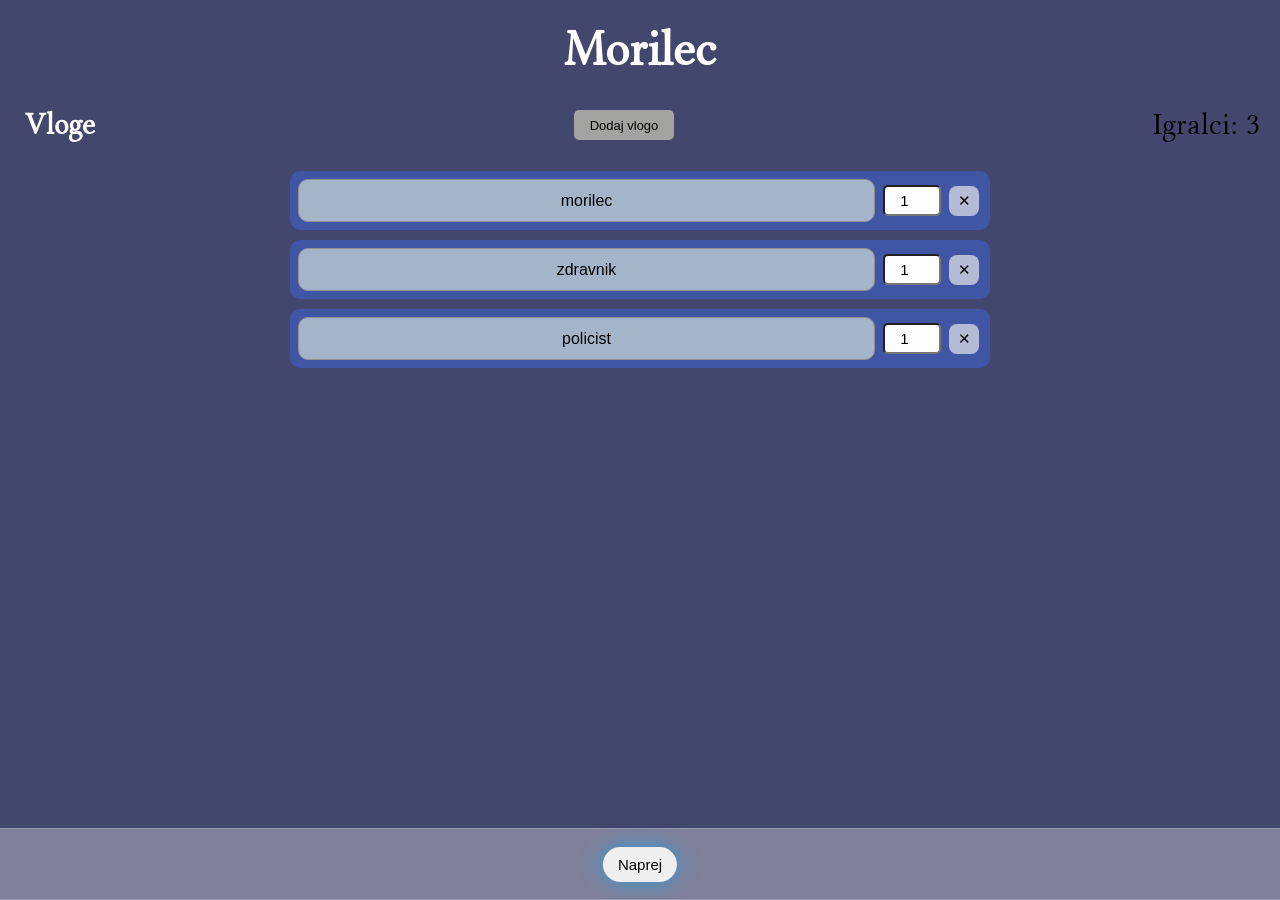
==== index.html @ f18c4da3 "Add files via upload" ====
<!DOCTYPE html>
<html lang="sl">
<head>
    <meta charset="UTF-8">
    <meta name="viewport" content="width=device-width, initial-scale=1.0">
    <title>Morilec</title>
    <link rel="stylesheet" href="mafija.css">
</head>

<body>
    <h1>Morilec</h1>

    <!-- Screen 1 -->
    <div id="page1" style="display:none;">
        <div class="job">
            <h2>Vloge</h2>
            <button id="new_job_button">Dodaj vlogo</button>
            <label id="how-many-players">Igralci: 3</label>
        </div>

        <div id="job-list"></div>
        <label id="label"></label>

        <div class="bottom-bg">
            <div class="nav_buttons">
                <button class="next_button">Naprej</button>
            </div>
        </div>
    </div>
    
    <!-- Screen 2 -->
    <div id="page2" style="display:none;">
        <div class="player_job">
            <div id="player-labels_game"></div>
            
            <div class="bottom-bg">
                <div class="nav_buttons">
                    <button class="previous_button">Nazaj</button>
                </div>
            </div>
        </div>
        <!-- Cards for reveal the jobs -->
        <div class="cards-container"></div>
        <div class="job_btn"></div>
    </div>

    <!-- New End Screen -->
    <div id="endScreen" style="display:none;">
        <div class="doneMsg">Vse vloge so razkrite!</div>
        <button id="new-game-btn" class="new-game-btn">Nova igra</button>
        <button id="add-player-btn" class="add-player-btn">Dodaj vloge</button>
    </div>

    <script src="mafija.js"></script>
</body>
</html>
---- mafija.css ----
@font-face {
    font-family: "MyFont";
    src: url("fonts/Libertinus_Serif_Display/LibertinusSerifDisplay-Regular.ttf") format("truetype");
    font-weight: normal;
    font-style: normal;
}

@media (min-width: 800px) {
    .job {
        display: flex;
        align-items: center;
        justify-content: center;
    }

    .job-entry {
        width: 700px;
        max-width: 700px;
        box-sizing: border-box;
        margin-left: auto;
        margin-right: auto;
    }

    #job-list {
        display: flex;
        flex-direction: column;
        align-items: center;
        justify-content: center;
    }

    h2 {
        margin: 30px 0px;
        text-align: center;
    }
}


body {
    font-family: "MyFont", sans-serif;
    /*background-color: rgb(70, 65, 103);*/
    /*background: linear-gradient(135deg, #3b3d59, #4a6189);*/
    background-color: #43466d;
    min-height: 100vh;
    margin: 0;
}

h1 {
    color: #fff;
    font-size: 50px;
    margin: 0;
    text-align: center;
    padding-top: 20px;
}

.job {
    display: flex;
    align-items: center;
    justify-content: space-between; /* spread out items */
    margin: 0; /* optional padding for left/right spacing */
}

h2 {
    text-align: center;
    margin-left: 25px;
    font-size: 30px;
    color: #fff;
}

#new_job_button {
    margin-left: 30px;
    margin-top: 2px;
    width: 100px;
    height: 30px;
    font-size: 13px;
    background-color: rgb(163, 163, 162);
    border: none;
    border-radius: 5px;
    transition: transform 0.2s ease;
}

#new_job_button:hover {
    transform: scale(1.02);
}

#new_job_button:active {
    transform: scale(0.98);
}

#how-many-players {
    font-size: 30px;
    margin-left: 30px;
    margin-right: 20px; /* push it to the right */
}

#job-list {
    display: grid;
    gap: 10px;
    margin-bottom: 100px;
}

.job-entry {
    display: flex;
    align-items: center;
    padding: 8px;
    gap: 5px;
    background-color: #3f67de80;
    border-radius: 10px;
    margin-left: 20px;
    margin-right: 20px;
    box-sizing: border-box;
    overflow: hidden;
}

.input-job { 
    flex: 1 1 auto;
    min-width: 80px;
    font-size: 16px;
    height: 31px;
    padding: 5px 10px;
    margin-right: 3px;
    border: 1px solid #929191;
    border-radius: 10px;
    background-color: #a4b5ca;
    outline: none;
    text-align: center;
}

.job-spinner {
    flex-shrink: 0;
    width: 50px;
    height: 25px;
    font-size: 15px;
    text-align: center;
    background-color: #fdfdfd;
    border-radius: 5px;
}

.remove {
    flex-shrink: 0;
    width: 30px;
    height: 30px;
    margin-left: 3px;
    margin-right: 3px;
    padding: 0;
    font-size: 15px;
    border: none;
    border-radius: 8px;
    cursor: pointer;
    background: #eeeeeea9;
    transition: transform 0.2s ease, background 0.2s ease;
}

.remove:hover {
    transform: scale(1.02);
}


/* Page 2 */
/* Cards for revealing job */

#page2 {
    display: flex;
    flex-direction: column;        /* stack card + OK button vertically */
    justify-content: center;       /* vertical center */
    align-items: center;           /* horizontal center */
    height: 100vh;                 /* full viewport height */
    box-sizing: border-box;
    overflow: hidden;              /* prevent scrolling */
    padding: 0;                    /* no extra space */
}

/* Cards container */
.cards-container {
    display: flex;
    justify-content: center;
    align-items: center;
    flex-wrap: wrap;
    gap: 20px;
}

/* OK button below the card */
.job_btn {
    margin-top: 20px;
    display: flex;
    justify-content: center;
}

/* The card itself */
.card {
    width: 250px;
    height: 350px;
    margin: 0;
    font-size: 24px;
    cursor: pointer;
    perspective: 1000px;
    user-select: none;
    -webkit-tap-highlight-color: transparent; 
    touch-action: manipulation;
}

/* Inner card flip animation */
.inner {
    transition: transform 0.6s;
    transform-style: preserve-3d;
    width: 100%;
    height: 100%;
}

.card.flipped .inner {
    transform: rotateX(180deg);
}

.front, .back {
    position: absolute;
    width: 100%;
    height: 100%;
    backface-visibility: hidden;
    display: flex;
    justify-content: center;
    align-items: center;
    background-color: #4792dd;
    border-radius: 20px;
}

.back {
    transform: rotateX(180deg);
    font-size: 40px;
}

.ok_button {
    margin-top: 10px;
    font-size: 15px;
    width: 35px;
    height: 35px;
}

#endScreen {
    display: flex;
    flex-direction: column;
    justify-content: center;
    align-items: center;
    height: 100vh;
    box-sizing: border-box;
    overflow: hidden;
    padding: 0 20px;
}

#endScreen .doneMsg {
    font-size: 30px;
    font-weight: bold;
    text-align: center;
    margin: 0 0 50px 0;
}


.new-game-btn,
.add-player-btn {
    display: block;
    margin: 8px auto;
    height: 45px;
    padding: 10px 16px;
    font-size: 18px;
    cursor: pointer;
    border: none;
    border-radius: 8px;
    background-color: #6fade3;
}

/* Bottom line */
.bottom-bg {
    position: fixed;
    bottom: 0;
    left: 50%;
    transform: translateX(-50%);
    padding: 35px;
    border-radius: 10px;
    width: 100%;
    max-width: 100%;
    background: rgba(255, 255, 255, 0.313);
    border: 1px solid rgba(255,255,255,0.2);
}

.nav_buttons {
    position: fixed;
    bottom: 17.5px;
    left: 50%;
    transform: translateX(-50%);
    display: flex;
    gap: 8px;
}

.nav_buttons button {
    height: 35px;
    font-size: 15px;
    color: #000;
    border: none;
    padding: 0 15px;
    border-radius: 20px;
    cursor: pointer;
    transition: 0.3s;
    box-shadow: 0 0 20px rgba(0, 170, 255, 0.6);
}
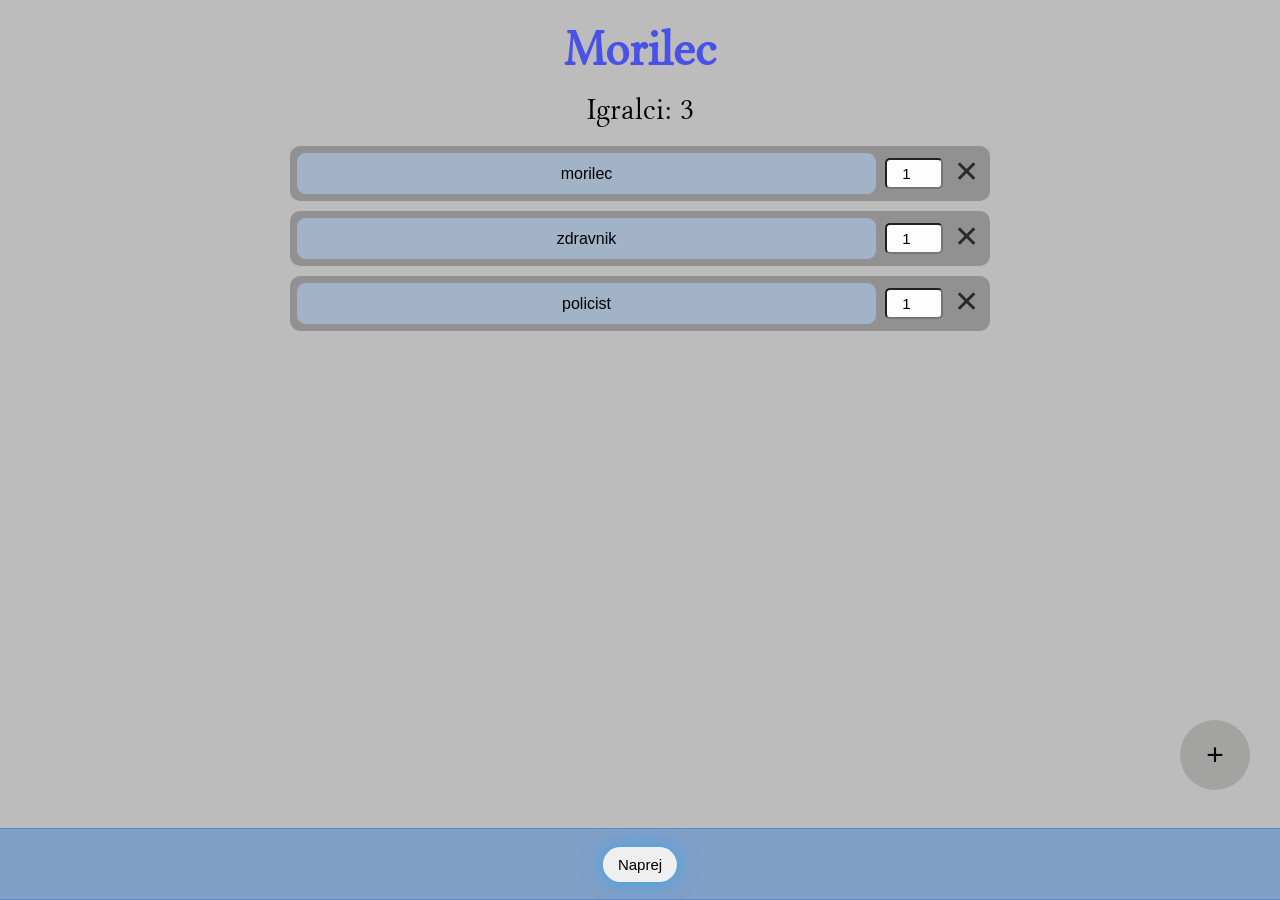
==== commit 97f83f13: "Folder deleted" ====
--- a/index.html
+++ b/index.html
@@ -13,8 +13,7 @@
     <!-- Screen 1 -->
     <div id="page1" style="display:none;">
         <div class="job">
-            <h2>Vloge</h2>
-            <button id="new_job_button">Dodaj vlogo</button>
+            <button id="new_job_button">+</button>
             <label id="how-many-players">Igralci: 3</label>
         </div>
 
--- a/mafija.css
+++ b/mafija.css
@@ -38,13 +38,13 @@
     font-family: "MyFont", sans-serif;
     /*background-color: rgb(70, 65, 103);*/
     /*background: linear-gradient(135deg, #3b3d59, #4a6189);*/
-    background-color: #43466d;
+    background-color: #bcbcbc;
     min-height: 100vh;
     margin: 0;
 }
 
 h1 {
-    color: #fff;
+    color: #4951e7;
     font-size: 50px;
     margin: 0;
     text-align: center;
@@ -54,26 +54,30 @@
 .job {
     display: flex;
     align-items: center;
-    justify-content: space-between; /* spread out items */
-    margin: 0; /* optional padding for left/right spacing */
+    justify-content: center; /* spread out items */
+    margin-bottom: 20px;
+    margin-top: 15px;;
 }
 
 h2 {
     text-align: center;
     margin-left: 25px;
     font-size: 30px;
-    color: #fff;
-}
-
+    color: #000000;
+}
+
+/* FAB button */
 #new_job_button {
-    margin-left: 30px;
-    margin-top: 2px;
-    width: 100px;
-    height: 30px;
-    font-size: 13px;
+    position: fixed;
+    right: 30px;
+    bottom: 110px;
+    width: 70px;
+    height: 70px;
+    font-size: 30px;
     background-color: rgb(163, 163, 162);
+    color: rgb(0, 0, 0);
     border: none;
-    border-radius: 5px;
+    border-radius: 100%;
     transition: transform 0.2s ease;
 }
 
@@ -87,8 +91,7 @@
 
 #how-many-players {
     font-size: 30px;
-    margin-left: 30px;
-    margin-right: 20px; /* push it to the right */
+
 }
 
 #job-list {
@@ -100,12 +103,12 @@
 .job-entry {
     display: flex;
     align-items: center;
-    padding: 8px;
+    padding: 6px;
     gap: 5px;
-    background-color: #3f67de80;
+    background-color: #7c7c7ea9;
     border-radius: 10px;
-    margin-left: 20px;
-    margin-right: 20px;
+    margin-left: 30px;
+    margin-right: 30px;
     box-sizing: border-box;
     overflow: hidden;
 }
@@ -119,7 +122,7 @@
     margin-right: 3px;
     border: 1px solid #929191;
     border-radius: 10px;
-    background-color: #a4b5ca;
+    background-color: #a2b3c8;
     outline: none;
     text-align: center;
 }
@@ -140,12 +143,14 @@
     height: 30px;
     margin-left: 3px;
     margin-right: 3px;
+    margin-bottom: 10px;
     padding: 0;
-    font-size: 15px;
+    font-size: 30px;
     border: none;
     border-radius: 8px;
     cursor: pointer;
-    background: #eeeeeea9;
+    color: rgb(42, 42, 42);
+    background: none;
     transition: transform 0.2s ease, background 0.2s ease;
 }
 
@@ -239,16 +244,21 @@
     justify-content: center;
     align-items: center;
     height: 100vh;
-    box-sizing: border-box;
-    overflow: hidden;
-    padding: 0 20px;
-}
-
-#endScreen .doneMsg {
+    width: 100vw;
+    position: absolute;
+    top: 0;
+    left: 0;
+}
+
+.doneMsg {
     font-size: 30px;
     font-weight: bold;
     text-align: center;
-    margin: 0 0 50px 0;
+    margin: 0 0 30px 0;
+}
+
+.doneMsg {
+    color: black;
 }
 
 
@@ -263,6 +273,7 @@
     border: none;
     border-radius: 8px;
     background-color: #6fade3;
+    color: #000;
 }
 
 /* Bottom line */
@@ -275,8 +286,8 @@
     border-radius: 10px;
     width: 100%;
     max-width: 100%;
-    background: rgba(255, 255, 255, 0.313);
-    border: 1px solid rgba(255,255,255,0.2);
+    background: rgba(4, 96, 225, 0.313);
+    border: 1px solid rgba(4, 96, 225, 0.313);
 }
 
 .nav_buttons {
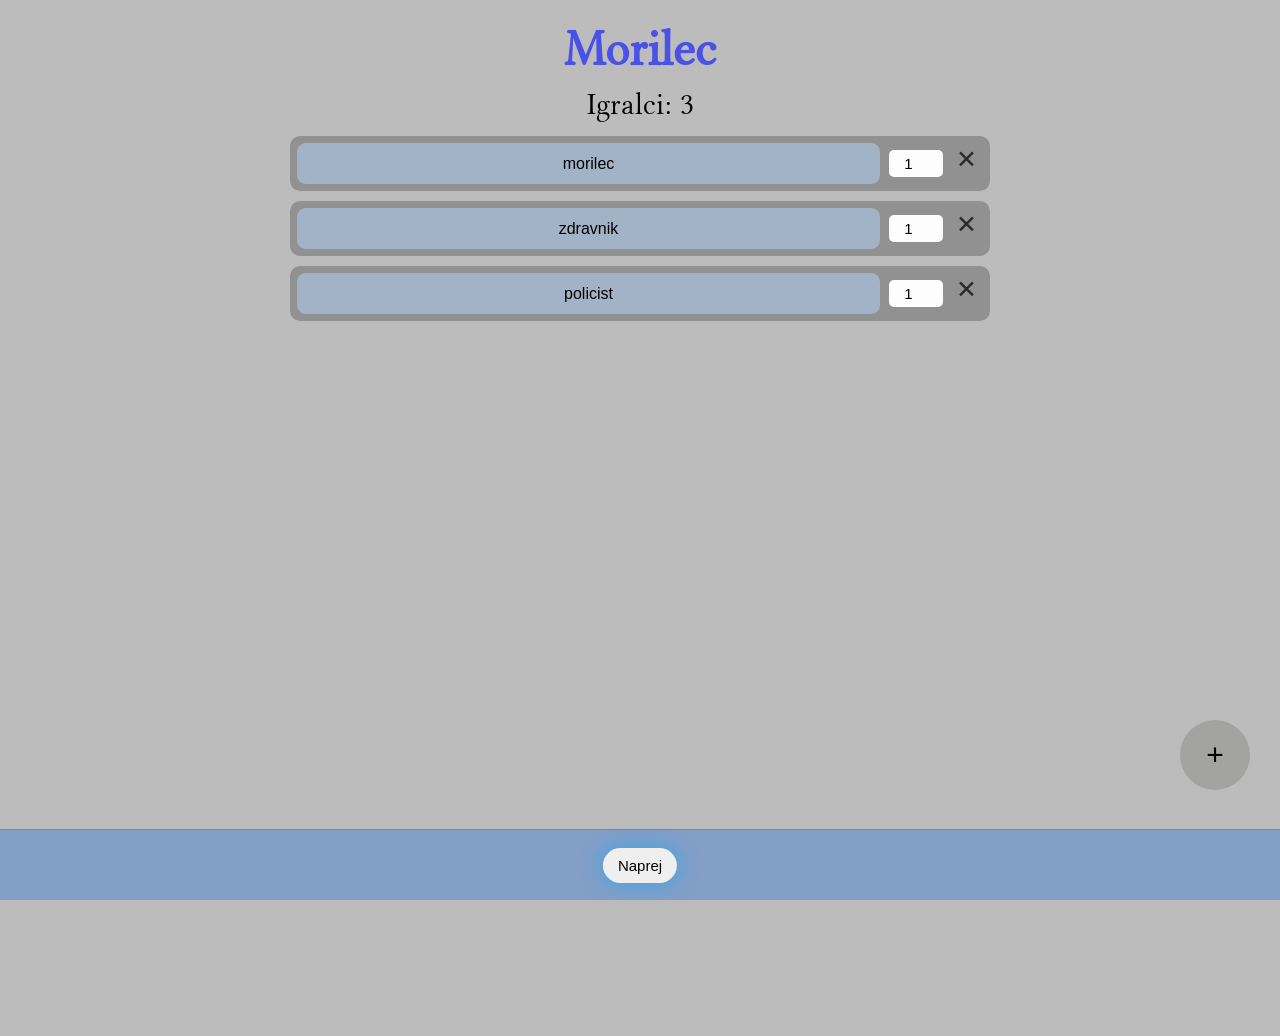
==== commit c972fe2b: "Overflow fix and ok button" ====
--- a/index.html
+++ b/index.html
@@ -11,11 +11,9 @@
     <h1>Morilec</h1>
 
     <!-- Screen 1 -->
+    <label id="how-many-players" style="display: block;">Igralci: 3</label>
     <div id="page1" style="display:none;">
-        <div class="job">
-            <button id="new_job_button">+</button>
-            <label id="how-many-players">Igralci: 3</label>
-        </div>
+        <button id="new_job_button">+</button>
 
         <div id="job-list"></div>
         <label id="label"></label>
--- a/mafija.css
+++ b/mafija.css
@@ -6,12 +6,6 @@
 }
 
 @media (min-width: 800px) {
-    .job {
-        display: flex;
-        align-items: center;
-        justify-content: center;
-    }
-
     .job-entry {
         width: 700px;
         max-width: 700px;
@@ -33,6 +27,25 @@
     }
 }
 
+html, body {
+  margin: 0;
+  padding: 0;
+  height: 100%;
+  overflow: hidden; /* stop any global scroll */
+}
+
+/* Page container can scroll internally */
+#page1, #page2, #endScreen {
+  width: 100%;
+  height: 100vh;
+  overflow-y: auto; /* allow scroll inside the page content */
+  box-sizing: border-box;
+}
+
+#page1 {
+     padding-bottom: 350px;
+}
+
 
 body {
     font-family: "MyFont", sans-serif;
@@ -49,14 +62,6 @@
     margin: 0;
     text-align: center;
     padding-top: 20px;
-}
-
-.job {
-    display: flex;
-    align-items: center;
-    justify-content: center; /* spread out items */
-    margin-bottom: 20px;
-    margin-top: 15px;;
 }
 
 h2 {
@@ -91,7 +96,9 @@
 
 #how-many-players {
     font-size: 30px;
-
+    text-align: center;
+    padding-top: 10px;
+    padding-bottom: 15px;
 }
 
 #job-list {
@@ -135,6 +142,7 @@
     text-align: center;
     background-color: #fdfdfd;
     border-radius: 5px;
+    border: none;
 }
 
 .remove {
@@ -143,9 +151,9 @@
     height: 30px;
     margin-left: 3px;
     margin-right: 3px;
-    margin-bottom: 10px;
+    margin-bottom: 8px;
     padding: 0;
-    font-size: 30px;
+    font-size: 25px;
     border: none;
     border-radius: 8px;
     cursor: pointer;
@@ -158,19 +166,16 @@
     transform: scale(1.02);
 }
 
-
 /* Page 2 */
-/* Cards for revealing job */
-
 #page2 {
     display: flex;
-    flex-direction: column;        /* stack card + OK button vertically */
-    justify-content: center;       /* vertical center */
-    align-items: center;           /* horizontal center */
-    height: 100vh;                 /* full viewport height */
+    flex-direction: column;
+    justify-content: center;
+    align-items: center;
+    height: 90vh;
     box-sizing: border-box;
-    overflow: hidden;              /* prevent scrolling */
-    padding: 0;                    /* no extra space */
+    overflow: hidden;
+    padding: 0;
 }
 
 /* Cards container */
@@ -180,6 +185,7 @@
     align-items: center;
     flex-wrap: wrap;
     gap: 20px;
+    overflow: hidden;
 }
 
 /* OK button below the card */
@@ -233,9 +239,11 @@
 
 .ok_button {
     margin-top: 10px;
-    font-size: 15px;
-    width: 35px;
-    height: 35px;
+    font-size: 18px;
+    width: 100px;
+    height: 40px;
+    border-width: 1.3px;
+    border-radius: 6px;
 }
 
 #endScreen {
@@ -243,11 +251,12 @@
     flex-direction: column;
     justify-content: center;
     align-items: center;
-    height: 100vh;
+    height: 90vh;
     width: 100vw;
     position: absolute;
     top: 0;
     left: 0;
+    overflow: hidden;
 }
 
 .doneMsg {
@@ -278,16 +287,15 @@
 
 /* Bottom line */
 .bottom-bg {
-    position: fixed;
-    bottom: 0;
-    left: 50%;
-    transform: translateX(-50%);
-    padding: 35px;
-    border-radius: 10px;
-    width: 100%;
-    max-width: 100%;
-    background: rgba(4, 96, 225, 0.313);
-    border: 1px solid rgba(4, 96, 225, 0.313);
+  position: fixed;
+  bottom: 0;
+  left: 0;
+  width: 100%;
+  padding: 35px;
+  background: rgba(4, 96, 225, 0.313);
+  border-top: 1px solid rgba(4, 96, 225, 0.313);
+  box-sizing: border-box;
+  z-index: 10;
 }
 
 .nav_buttons {
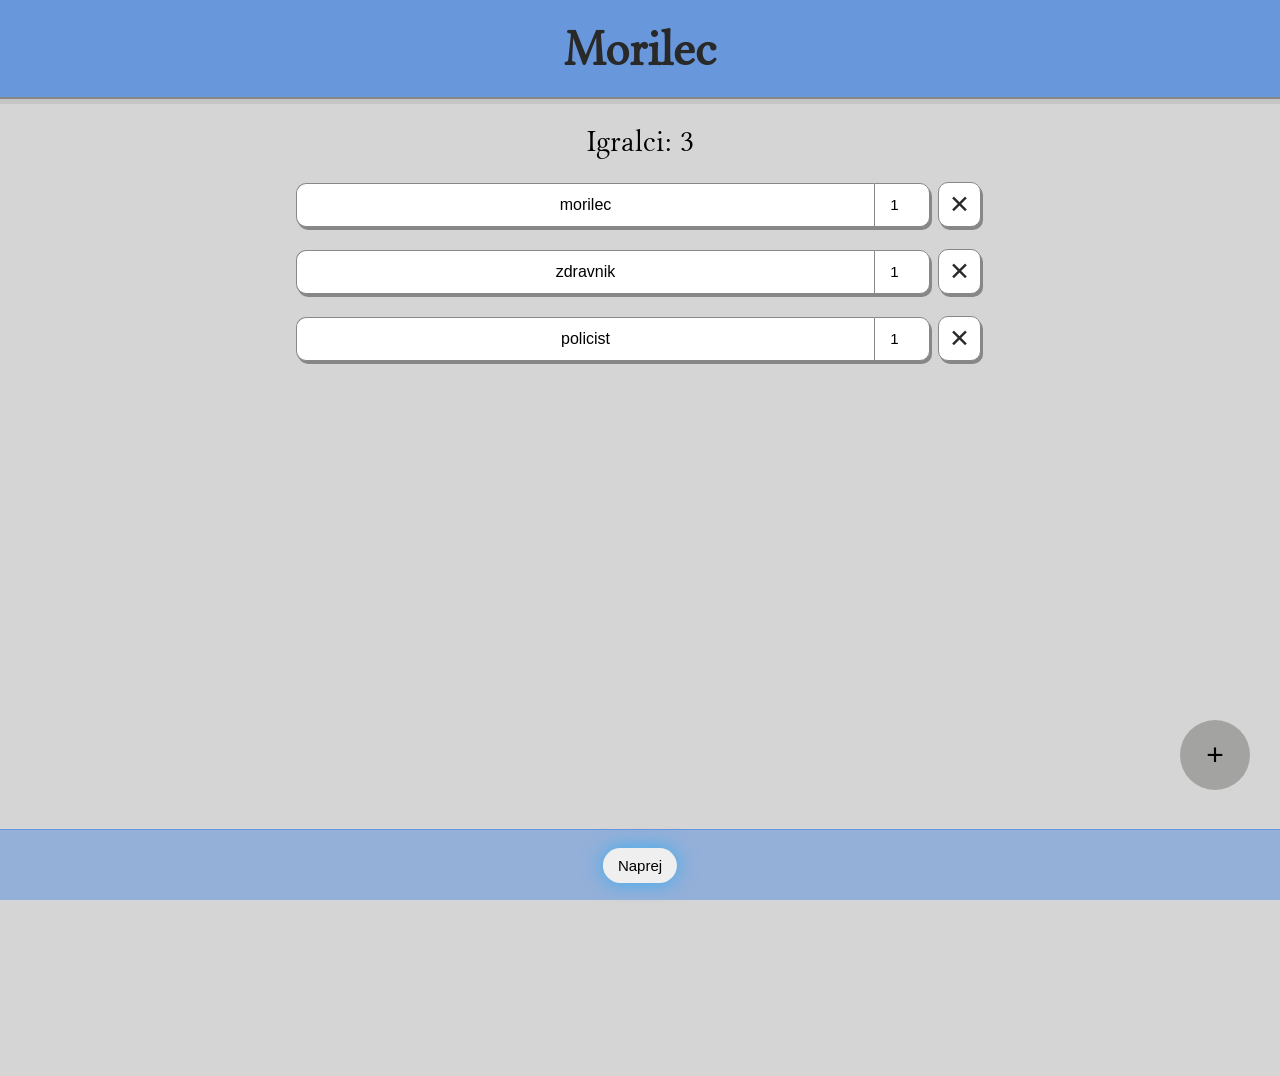
==== commit 2e4bfa56: "UI fix" ====
--- a/index.html
+++ b/index.html
@@ -8,7 +8,9 @@
 </head>
 
 <body>
-    <h1>Morilec</h1>
+    <div class="top-bar">
+        <h1>Morilec</h1>
+    </div>
 
     <!-- Screen 1 -->
     <label id="how-many-players" style="display: block;">Igralci: 3</label>
--- a/mafija.css
+++ b/mafija.css
@@ -51,17 +51,24 @@
     font-family: "MyFont", sans-serif;
     /*background-color: rgb(70, 65, 103);*/
     /*background: linear-gradient(135deg, #3b3d59, #4a6189);*/
-    background-color: #bcbcbc;
+    background-color: #d6d5d5;
     min-height: 100vh;
     margin: 0;
 }
 
+.top-bar {
+    background: rgba(4, 96, 225, 0.52);
+    border-bottom: solid rgb(136, 135, 135) 2px;
+    box-shadow: 0 5px #aaaaaa60;
+}
+
 h1 {
-    color: #4951e7;
+    color: #292929;
     font-size: 50px;
     margin: 0;
     text-align: center;
     padding-top: 20px;
+    padding-bottom: 20px;
 }
 
 h2 {
@@ -97,8 +104,8 @@
 #how-many-players {
     font-size: 30px;
     text-align: center;
-    padding-top: 10px;
-    padding-bottom: 15px;
+    margin-top: 25px;
+    margin-bottom: 18px;
 }
 
 #job-list {
@@ -111,59 +118,69 @@
     display: flex;
     align-items: center;
     padding: 6px;
-    gap: 5px;
-    background-color: #7c7c7ea9;
+    /*background-color: #7c7c7ea9;*/
     border-radius: 10px;
     margin-left: 30px;
     margin-right: 30px;
-    box-sizing: border-box;
     overflow: hidden;
 }
 
 .input-job { 
     flex: 1 1 auto;
-    min-width: 80px;
+    min-width: 60px;
     font-size: 16px;
-    height: 31px;
+    height: 32px;
     padding: 5px 10px;
+    margin-right: 0px;
+    border-bottom-left-radius: 10px;
+    border-top-left-radius: 10px;
+    border: solid rgb(136, 135, 135) 1.5px;
+    border-right: none;
+    background: #ffffff;
+    outline: none;
+    text-align: center;
+    box-shadow: 2px 3px rgb(136, 135, 135);
+    transition: background 0.2s ease;
+}
+
+.job-spinner {
+    width: 50px;
+    height: 40px;
+    font-size: 15px;
+    text-align: center;
+    background: #ffffff;
+    border-bottom-right-radius: 10px;
+    border-top-right-radius: 10px;
+    border: solid rgb(136, 135, 135) 1.5px;
+    box-shadow: 2px 3px rgb(136, 135, 135);
+    transition: background 0.2s ease;
+}
+
+.job-spinner:hover, .input-job:hover {
+    background-color: rgb(222, 221, 221);
+}
+
+.remove {
+    text-align: center;
+    min-width: 43px;
+    height: 45px;
+    margin-left: 8px;
     margin-right: 3px;
-    border: 1px solid #929191;
-    border-radius: 10px;
-    background-color: #a2b3c8;
-    outline: none;
-    text-align: center;
-}
-
-.job-spinner {
-    flex-shrink: 0;
-    width: 50px;
-    height: 25px;
-    font-size: 15px;
-    text-align: center;
-    background-color: #fdfdfd;
-    border-radius: 5px;
-    border: none;
-}
-
-.remove {
-    flex-shrink: 0;
-    width: 30px;
-    height: 30px;
-    margin-left: 3px;
-    margin-right: 3px;
-    margin-bottom: 8px;
     padding: 0;
     font-size: 25px;
-    border: none;
-    border-radius: 8px;
+    border: solid rgb(136, 135, 135) 1.5px;
+    border-radius: 10px;
     cursor: pointer;
     color: rgb(42, 42, 42);
-    background: none;
-    transition: transform 0.2s ease, background 0.2s ease;
+    background: #ffffff;
+    box-shadow: 2px 3px rgb(136, 135, 135);
+    transition: transform 0.2s ease, background 0.2s ease, box-shadow 5s;
 }
 
 .remove:hover {
     transform: scale(1.02);
+    box-shadow: 3px 4px rgb(136, 135, 135);
+    background-color: rgb(222, 221, 221);
 }
 
 /* Page 2 */
